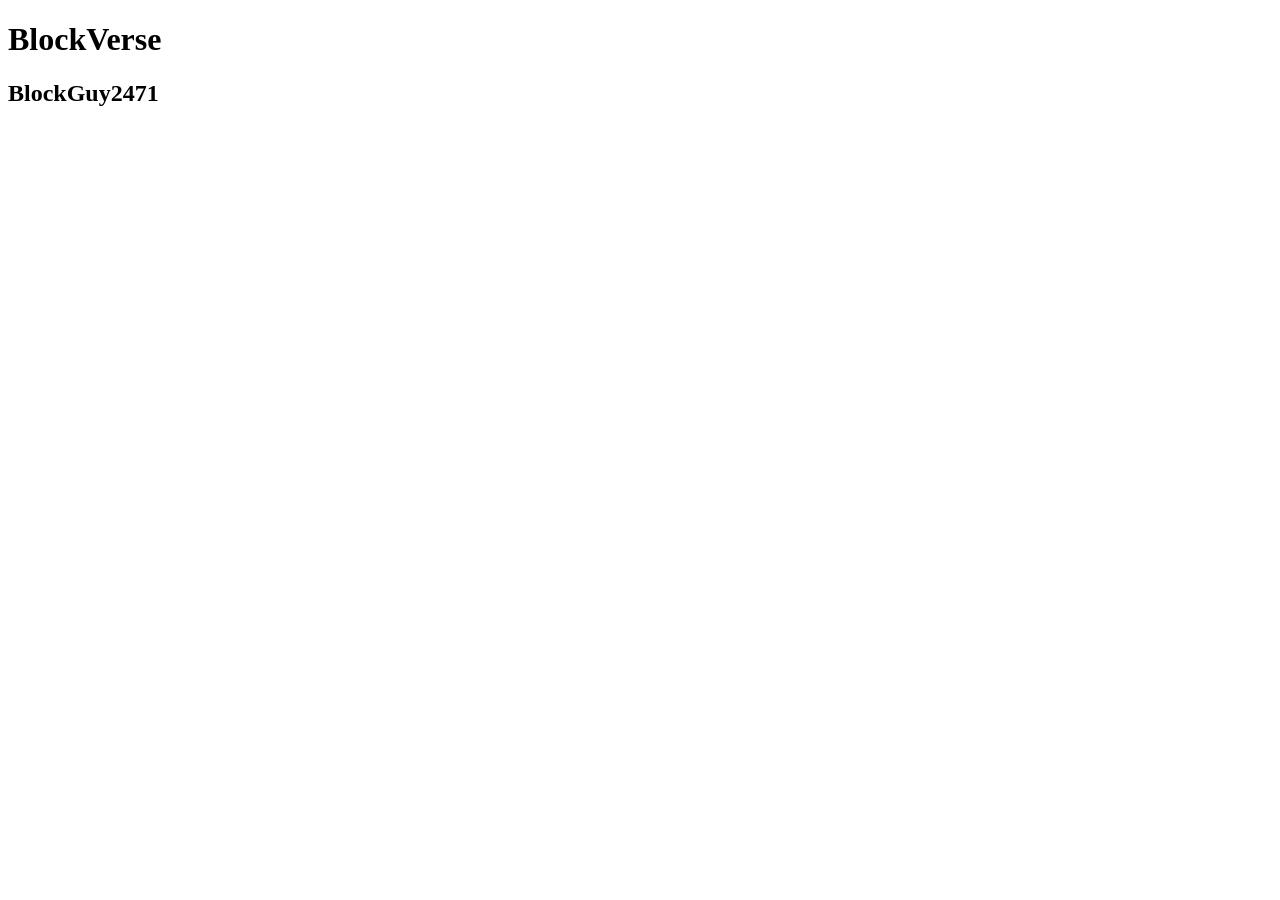
==== index.html @ 6f911971 "Create index.html" ====
<!DOCTYPE html>
<html lang="tr">
<head>
    <meta charset="UTF-8">
    <title>BlockVerse</title>
    <link rel="stylesheet" href="style.css">
</head>
<body>
    <h1>BlockVerse</h1>
    <h2 id="user-name">Yükleniyor...</h2>

    <script src="script.js"></script>
</body>
</html>
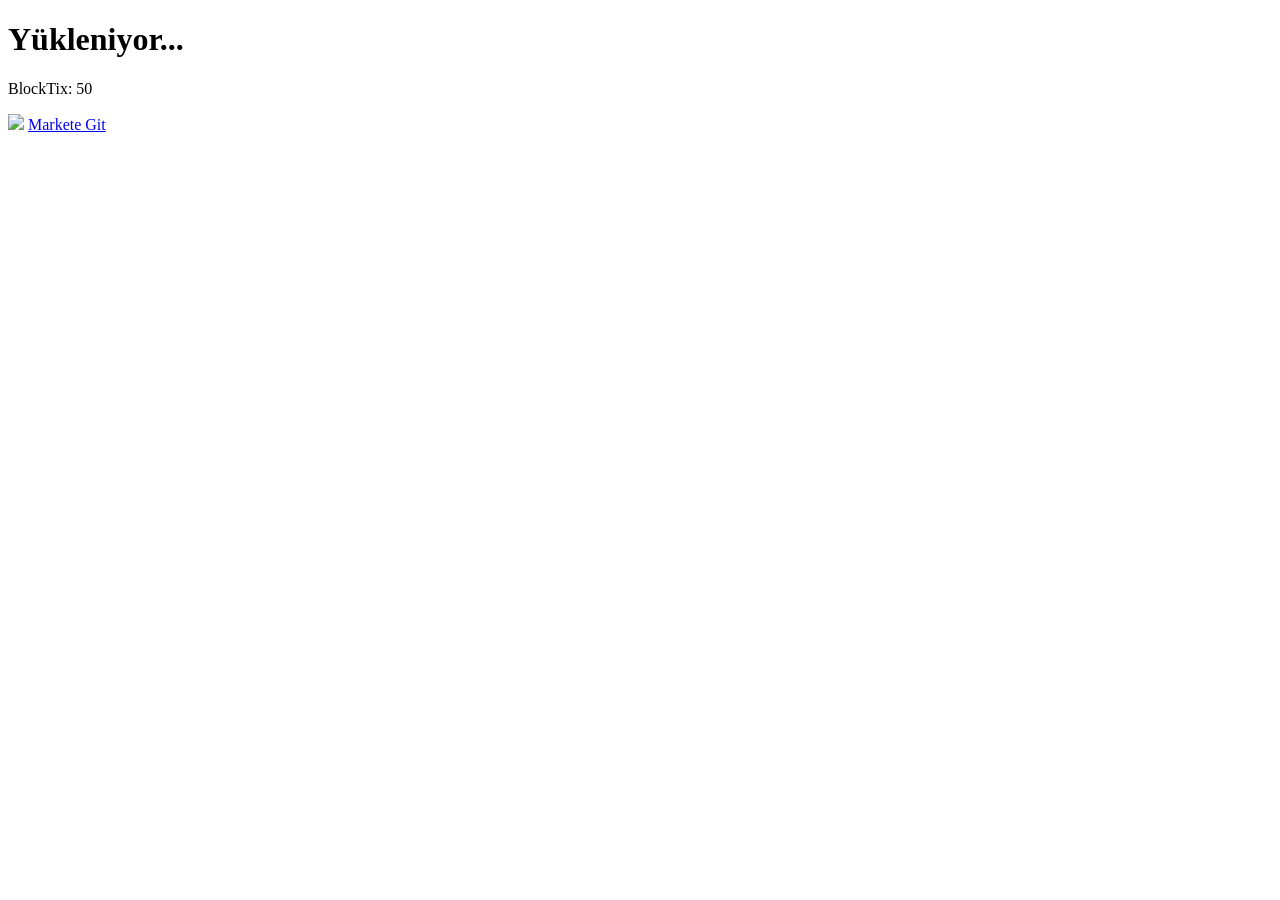
==== commit 11e86ccc: "Update index.html" ====
--- a/index.html
+++ b/index.html
@@ -1,14 +1,15 @@
 <!DOCTYPE html>
-<html lang="tr">
-<head>
-    <meta charset="UTF-8">
-    <title>BlockVerse</title>
-    <link rel="stylesheet" href="style.css">
-</head>
+<html>
+<head><link rel="stylesheet" href="style.css"></head>
 <body>
-    <h1>BlockVerse</h1>
-    <h2 id="user-name">Yükleniyor...</h2>
-
-    <script src="script.js"></script>
+    <div id="navbar">
+        <h1 id="user-name">Yükleniyor...</h1>
+        <p>BlockTix: <span id="tix-balance">50</span></p>
+    </div>
+    <div id="content">
+        <img id="avatar-display" src="bacon.png" style="width:150px">
+        <a href="marketplace.html">Markete Git</a>
+    </div>
+    <script src="main.js"></script>
 </body>
 </html>
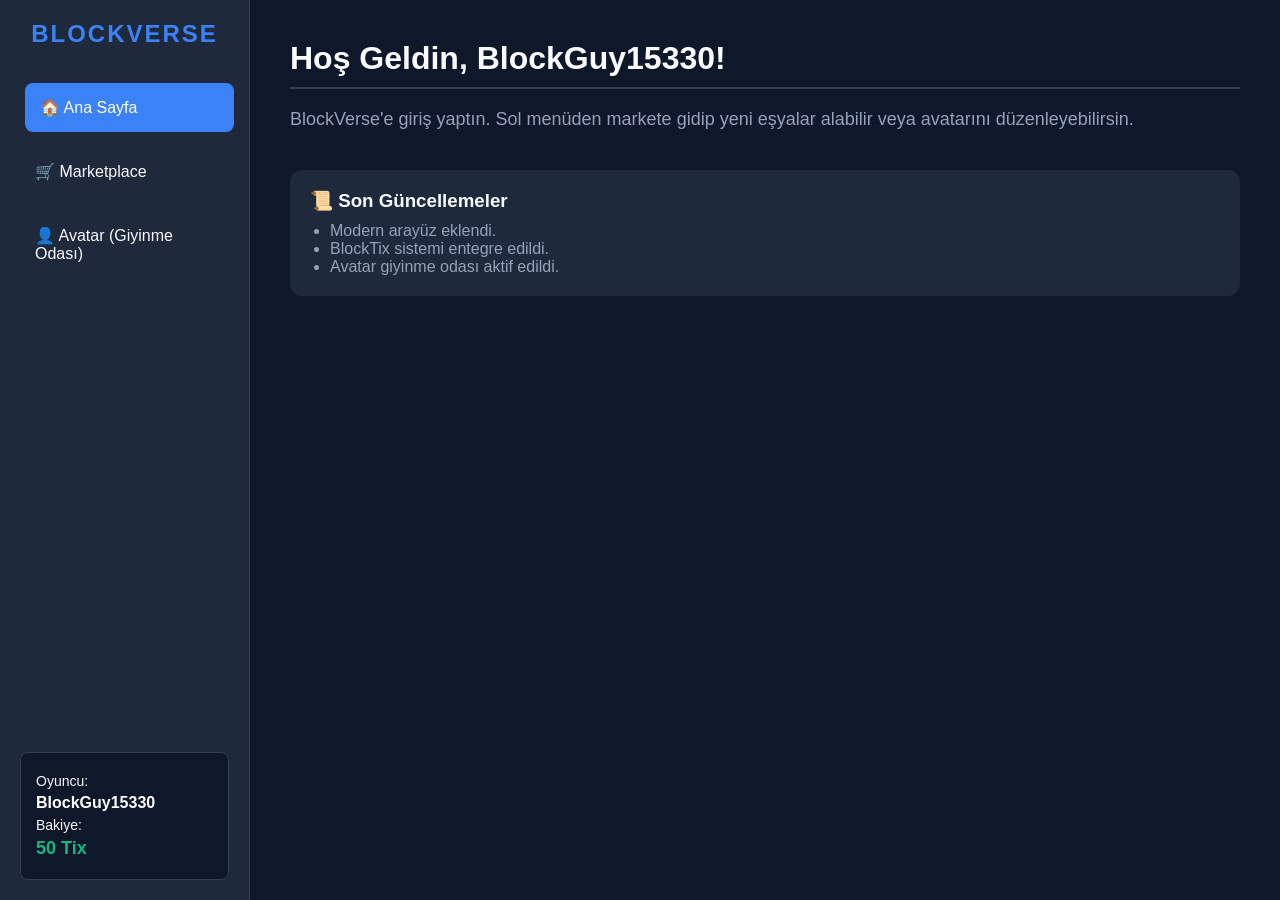
==== commit 7cd5803c: "Update index.html" ====
--- a/index.html
+++ b/index.html
@@ -1,15 +1,251 @@
 <!DOCTYPE html>
-<html>
-<head><link rel="stylesheet" href="style.css"></head>
+<html lang="tr">
+<head>
+    <meta charset="UTF-8">
+    <meta name="viewport" content="width=device-width, initial-scale=1.0">
+    <title>BlockVerse - Modern Dashboard</title>
+    <style>
+        /* AŞIRI MODERN CSS (UI/UX TASARIMI) */
+        :root {
+            --bg-color: #0f172a;
+            --card-bg: #1e293b;
+            --primary: #3b82f6;
+            --primary-hover: #2563eb;
+            --tix-color: #10b981;
+            --text-main: #f8fafc;
+            --text-muted: #94a3b8;
+        }
+
+        * { margin: 0; padding: 0; box-sizing: border-box; font-family: 'Segoe UI', Tahoma, Geneva, Verdana, sans-serif; }
+        body { background-color: var(--bg-color); color: var(--text-main); display: flex; height: 100vh; overflow: hidden; }
+
+        /* Sol Menü (Sidebar) */
+        .sidebar { width: 250px; background-color: var(--card-bg); padding: 20px; display: flex; flex-direction: column; gap: 15px; border-right: 1px solid #334155; }
+        .sidebar h2 { color: var(--primary); font-size: 24px; text-align: center; margin-bottom: 20px; letter-spacing: 2px; }
+        .menu-btn { background: transparent; color: var(--text-main); border: none; padding: 15px; text-align: left; font-size: 16px; border-radius: 8px; cursor: pointer; transition: 0.3s; display: flex; align-items: center; gap: 10px; }
+        .menu-btn:hover, .menu-btn.active { background-color: var(--primary); color: white; transform: translateX(5px); }
+        .user-info { margin-top: auto; padding: 15px; background: #0f172a; border-radius: 8px; border: 1px solid #334155; }
+        .user-info p { margin: 5px 0; font-size: 14px; }
+        .tix-display { color: var(--tix-color); font-weight: bold; font-size: 18px !important; }
+
+        /* Ana İçerik Alanı */
+        .main-content { flex: 1; padding: 40px; overflow-y: auto; }
+        .page { display: none; animation: fadeIn 0.4s ease-in-out; }
+        .page.active { display: block; }
+        @keyframes fadeIn { from { opacity: 0; transform: translateY(10px); } to { opacity: 1; transform: translateY(0); } }
+        
+        h1.page-title { font-size: 32px; margin-bottom: 20px; border-bottom: 2px solid #334155; padding-bottom: 10px; }
+
+        /* Market ve Envanter Grid Sistemi */
+        .grid-container { display: grid; grid-template-columns: repeat(auto-fill, minmax(200px, 1fr)); gap: 20px; }
+        .item-card { background-color: var(--card-bg); border: 1px solid #334155; border-radius: 12px; padding: 20px; text-align: center; transition: 0.3s; }
+        .item-card:hover { transform: translateY(-5px); box-shadow: 0 10px 20px rgba(0,0,0,0.3); border-color: var(--primary); }
+        .item-icon { font-size: 40px; margin-bottom: 10px; }
+        .item-name { font-size: 18px; font-weight: bold; margin-bottom: 5px; }
+        .item-price { color: var(--tix-color); margin-bottom: 15px; font-weight: bold; }
+        .buy-btn, .equip-btn { background-color: var(--primary); color: white; border: none; padding: 10px 20px; border-radius: 6px; cursor: pointer; font-weight: bold; width: 100%; transition: 0.2s; }
+        .buy-btn:hover, .equip-btn:hover { background-color: var(--primary-hover); }
+        .buy-btn.disabled { background-color: #475569; cursor: not-allowed; }
+
+        /* Avatar Odası */
+        .avatar-room { display: flex; gap: 40px; align-items: flex-start; }
+        .avatar-display { width: 300px; height: 400px; background: radial-gradient(circle, #334155 0%, #0f172a 100%); border-radius: 16px; border: 2px solid var(--primary); display: flex; flex-direction: column; align-items: center; justify-content: center; position: relative; }
+        .base-character { width: 150px; height: auto; position: absolute; bottom: 20px; z-index: 1; }
+        .equipped-hat { font-size: 80px; position: absolute; top: 80px; z-index: 2; transition: 0.3s; }
+    </style>
+</head>
 <body>
-    <div id="navbar">
-        <h1 id="user-name">Yükleniyor...</h1>
-        <p>BlockTix: <span id="tix-balance">50</span></p>
+
+    <div class="sidebar">
+        <h2>BLOCKVERSE</h2>
+        <button class="menu-btn active" onclick="switchPage('dashboard')">🏠 Ana Sayfa</button>
+        <button class="menu-btn" onclick="switchPage('marketplace')">🛒 Marketplace</button>
+        <button class="menu-btn" onclick="switchPage('avatar')">👤 Avatar (Giyinme Odası)</button>
+        
+        <div class="user-info">
+            <p>Oyuncu:</p>
+            <p><strong id="ui-username" style="color:white; font-size:16px;">Yükleniyor...</strong></p>
+            <p>Bakiye:</p>
+            <p class="tix-display"><span id="ui-tix">0</span> Tix</p>
+        </div>
     </div>
-    <div id="content">
-        <img id="avatar-display" src="bacon.png" style="width:150px">
-        <a href="marketplace.html">Markete Git</a>
+
+    <div class="main-content">
+        
+        <div id="dashboard" class="page active">
+            <h1 class="page-title">Hoş Geldin, <span id="dash-username"></span>!</h1>
+            <p style="color: var(--text-muted); font-size: 18px;">BlockVerse'e giriş yaptın. Sol menüden markete gidip yeni eşyalar alabilir veya avatarını düzenleyebilirsin.</p>
+            
+            <div style="margin-top: 40px; padding: 20px; background: var(--card-bg); border-radius: 12px;">
+                <h3>📜 Son Güncellemeler</h3>
+                <ul style="margin-top: 10px; margin-left: 20px; color: var(--text-muted);">
+                    <li>Modern arayüz eklendi.</li>
+                    <li>BlockTix sistemi entegre edildi.</li>
+                    <li>Avatar giyinme odası aktif edildi.</li>
+                </ul>
+            </div>
+        </div>
+
+        <div id="marketplace" class="page">
+            <h1 class="page-title">Marketplace (Filtreli)</h1>
+            <p style="margin-bottom: 20px;">Paranı (BlockTix) idareli kullan. Bir eşyayı aldıktan sonra Avatar bölümünden giyebilirsin.</p>
+            <div class="grid-container" id="market-grid">
+                </div>
+        </div>
+
+        <div id="avatar" class="page">
+            <h1 class="page-title">Avatar Düzenleyici</h1>
+            <div class="avatar-room">
+                <div class="avatar-display">
+                    <img class="base-character" src="https://tr.rbxcdn.com/3b603ebf2b7f32d8294711f7c16d5ec8/352/352/Avatar/Png" alt="Base">
+                    <div id="live-hat" class="equipped-hat"></div>
+                </div>
+                
+                <div style="flex: 1;">
+                    <h2 style="margin-bottom: 15px; color: var(--primary);">Envanterin</h2>
+                    <div class="grid-container" id="inventory-grid">
+                        </div>
+                </div>
+            </div>
+        </div>
+
     </div>
-    <script src="main.js"></script>
+
+    <script>
+        // --- 1. KULLANICI VERİ TABANI (LOCALSTORAGE) MANTIĞI ---
+        let userData = JSON.parse(localStorage.getItem("blockverse_player"));
+
+        // Eğer adam siteye ilk defa giriyorsa verisini oluştur VE HEMEN KAYDET
+        if (!userData) {
+            userData = {
+                username: "BlockGuy" + Math.floor(Math.random() * 99999),
+                tix: 50,
+                inventory: [
+                    { id: 0, name: "Beleş Bacon Saçı", icon: "🥓", type: "hat" }
+                ],
+                equippedHat: "🥓" // Başlangıçta takılı olan
+            };
+            saveData(); // Kaydetme hatasını çözen altın vuruş
+        }
+
+        function saveData() {
+            localStorage.setItem("blockverse_player", JSON.stringify(userData));
+        }
+
+        // --- 2. MARKET ÜRÜNLERİ (50 Tane Ürün Otomatik Üretiliyor) ---
+        const marketItems = [
+            { id: 1, name: "Askeri Kask", icon: "🪖", price: 25 },
+            { id: 2, name: "Korsan Şapkası", icon: "🏴‍☠️", price: 30 },
+            { id: 3, name: "Kral Tacı", icon: "👑", price: 45 },
+            { id: 4, name: "Sihirbaz Şapkası", icon: "🎩", price: 20 },
+            { id: 5, name: "Ajan Gözlüğü", icon: "🕶️", price: 15 },
+            { id: 6, name: "Ninja Maskesi", icon: "🥷", price: 35 },
+            { id: 7, name: "Polis Şapkası", icon: "👮", price: 25 },
+            { id: 8, name: "Kovboy Şapkası", icon: "🤠", price: 20 },
+            { id: 9, name: "Şeytan Boynuzu", icon: "😈", price: 40 },
+            { id: 10, name: "Uzaylı Anteni", icon: "👽", price: 50 }
+        ];
+
+        // Geri kalan 40 ürünü kodla hızlıca üretelim (50 ürün demiştin!)
+        for(let i = 11; i <= 50; i++) {
+            marketItems.push({ id: i, name: "Gizemli Kutu " + i, icon: "📦", price: Math.floor(Math.random() * 30) + 10 });
+        }
+
+        // --- 3. ARAYÜZÜ GÜNCELLEME FONKSİYONLARI ---
+        function updateUI() {
+            document.getElementById("ui-username").innerText = userData.username;
+            document.getElementById("dash-username").innerText = userData.username;
+            document.getElementById("ui-tix").innerText = userData.tix;
+            
+            // Avatarın kafasındaki şapkayı güncelle
+            document.getElementById("live-hat").innerText = userData.equippedHat || "";
+        }
+
+        // Sayfa Değiştirme (SPA Mantığı)
+        function switchPage(pageId) {
+            // Tüm sayfaları gizle
+            document.querySelectorAll('.page').forEach(page => page.classList.remove('active'));
+            // Tüm menü butonlarının aktifliğini al
+            document.querySelectorAll('.menu-btn').forEach(btn => btn.classList.remove('active'));
+            
+            // Seçileni aç
+            document.getElementById(pageId).classList.add('active');
+            event.currentTarget.classList.add('active');
+
+            if(pageId === 'marketplace') loadMarket();
+            if(pageId === 'avatar') loadInventory();
+        }
+
+        // --- 4. MARKET SİSTEMİ ---
+        function loadMarket() {
+            const grid = document.getElementById("market-grid");
+            grid.innerHTML = ""; // Önceki temizle
+
+            marketItems.forEach(item => {
+                // Bu eşyaya sahip mi kontrol et
+                const hasItem = userData.inventory.some(invItem => invItem.id === item.id);
+                
+                const card = document.createElement("div");
+                card.className = "item-card";
+                card.innerHTML = `
+                    <div class="item-icon">${item.icon}</div>
+                    <div class="item-name">${item.name}</div>
+                    <div class="item-price">${item.price} Tix</div>
+                    <button class="buy-btn ${hasItem ? 'disabled' : ''}" 
+                            onclick="${hasItem ? '' : `buyItem(${item.id})`}">
+                        ${hasItem ? 'Zaten Sende Var' : 'Satın Al'}
+                    </button>
+                `;
+                grid.appendChild(card);
+            });
+        }
+
+        function buyItem(itemId) {
+            const item = marketItems.find(i => i.id === itemId);
+            if (userData.tix >= item.price) {
+                userData.tix -= item.price; // Parayı düş
+                userData.inventory.push(item); // Envantere ekle
+                saveData(); // Kaydet!
+                updateUI(); // Bakiye yazısını güncelle
+                loadMarket(); // Butonu 'Zaten Sende Var' yapmak için marketi yenile
+                alert("🎉 " + item.name + " satın alındı!");
+            } else {
+                alert("❌ Yetersiz BlockTix! Marketin fiyatı: " + item.price + " ama sende " + userData.tix + " var.");
+            }
+        }
+
+        // --- 5. ENVANTER VE AVATAR SİSTEMİ ---
+        function loadInventory() {
+            const grid = document.getElementById("inventory-grid");
+            grid.innerHTML = "";
+
+            userData.inventory.forEach(item => {
+                const isEquipped = userData.equippedHat === item.icon;
+                const card = document.createElement("div");
+                card.className = "item-card";
+                card.innerHTML = `
+                    <div class="item-icon">${item.icon}</div>
+                    <div class="item-name">${item.name}</div>
+                    <button class="equip-btn" style="background-color: ${isEquipped ? '#10b981' : 'var(--primary)'}"
+                            onclick="equipItem('${item.icon}')">
+                        ${isEquipped ? 'Giyiliyor' : 'Bunu Giy'}
+                    </button>
+                `;
+                grid.appendChild(card);
+            });
+        }
+
+        function equipItem(icon) {
+            userData.equippedHat = icon;
+            saveData();
+            updateUI();
+            loadInventory(); // Buton renklerini güncelle
+        }
+
+        // Sistemi Başlat
+        window.onload = function() {
+            updateUI();
+        };
+    </script>
 </body>
 </html>
